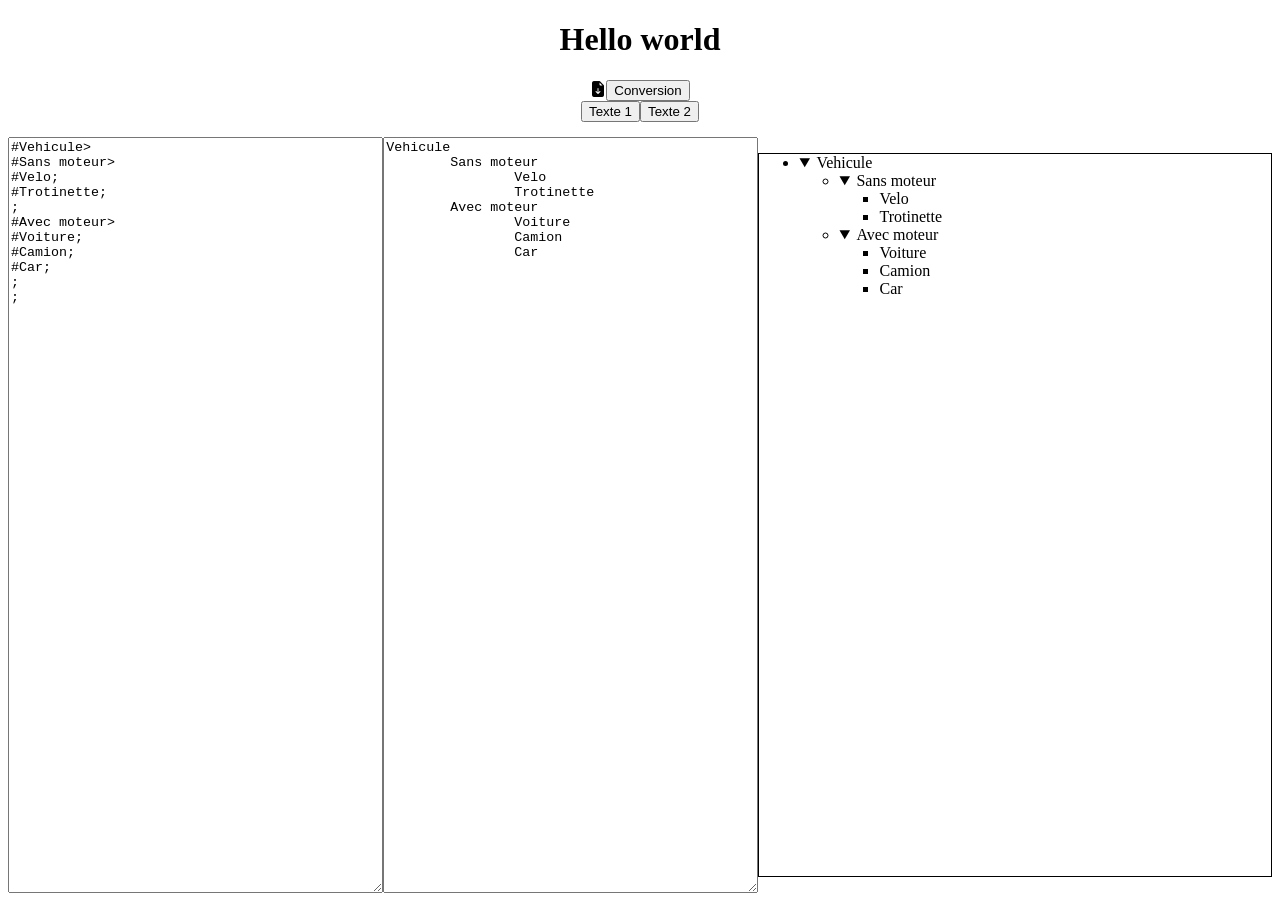
==== project/www/index.html @ 8016bce4 "prog def" ====
<!DOCTYPE html>
 <html lang="en">
 <head>
    <meta charset="UTF-8">
    <meta name="viewport" content="width=device-width, initial-scale=1.0">
    <title>Document</title>
    <link rel="stylesheet" href="https://cdn.jsdelivr.net/npm/bootstrap-icons@1.10.5/font/bootstrap-icons.css">
    <link rel="stylesheet" href="./style.css">
 </head>
 <body>
    <h1>Hello world</h1>
    <input type="file" name="file" id="file">
    <div id="button"><label for="file"><i class="bi bi-file-earmark-arrow-down-fill"></i></label><input type="button" id="conversion" value="Conversion"></div>
    <div id="button_txt"><input type="button" id="text_1" value="Texte 1"><input type="button" id="text_2" value="Texte 2"></div>
    <div id="allTxt">
        <textarea name="testDef" id="testDef" cols="50" rows="50"></textarea>
        <textarea name="test" id="test" cols="50" rows="50"></textarea>
        <ul class="tree">
        </ul>
    </div>
    <script src="./LoadTxtAbor.js"></script>
    <script src="./loadTxtArea.js"></script>
    <script src="./load_file_upload.js"></script>
    <script src="./le_fetch.js"></script>
    <script src="./load_file_serv.js"></script>
    <script src="./choix_text.js"></script>
 </body>
 </html>
---- project/www/style.css ----
body {
    text-align: center;
}
input[type="file"] {
  display: none;
}
#allTxt {
    margin-top:15px;
}
ul {
    text-align: left;
}
.tree {
    width: 530px;
    border: black 1px solid;
}
#allTxt {
    display: flex;
    justify-content: center;
}
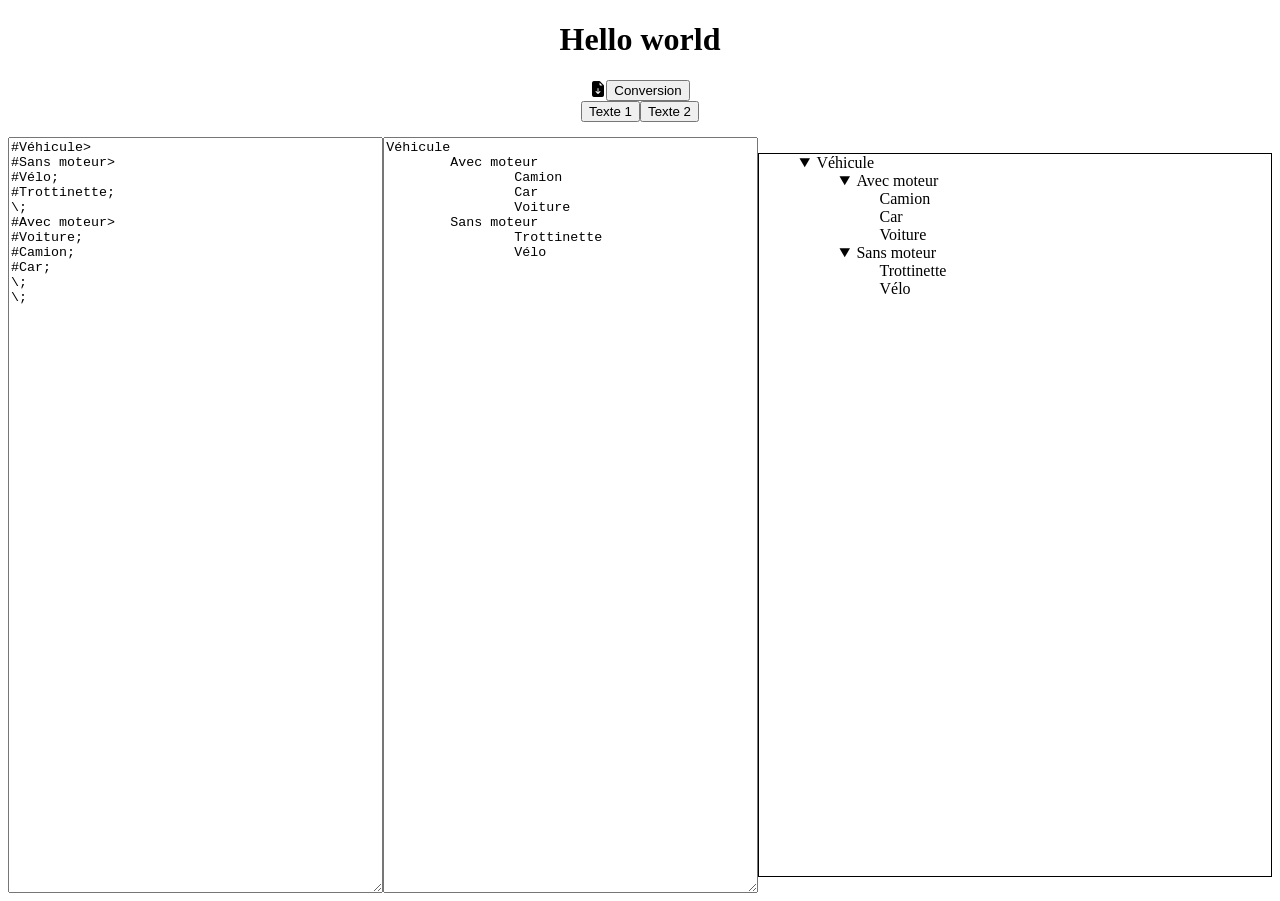
==== commit 1086a423: "organisation alphabétique" ====
--- a/project/www/index.html
+++ b/project/www/index.html
@@ -1,28 +1,43 @@
- <!DOCTYPE html>
- <html lang="en">
- <head>
-    <meta charset="UTF-8">
-    <meta name="viewport" content="width=device-width, initial-scale=1.0">
+<!DOCTYPE html>
+<html lang="en">
+  <head>
+    <meta charset="UTF-8" />
+    <meta name="viewport" content="width=device-width, initial-scale=1.0" />
     <title>Document</title>
-    <link rel="stylesheet" href="https://cdn.jsdelivr.net/npm/bootstrap-icons@1.10.5/font/bootstrap-icons.css">
-    <link rel="stylesheet" href="./style.css">
- </head>
- <body>
+    <link
+      rel="stylesheet"
+      href="https://cdn.jsdelivr.net/npm/bootstrap-icons@1.10.5/font/bootstrap-icons.css"
+    />
+    <link rel="stylesheet" href="./style.css" />
+  </head>
+  <body>
     <h1>Hello world</h1>
-    <input type="file" name="file" id="file">
-    <div id="button"><label for="file"><i class="bi bi-file-earmark-arrow-down-fill"></i></label><input type="button" id="conversion" value="Conversion"></div>
-    <div id="button_txt"><input type="button" id="text_1" value="Texte 1"><input type="button" id="text_2" value="Texte 2"></div>
+    <input type="file" name="file" id="file" />
+    <div id="button">
+      <label for="file"
+        ><i class="bi bi-file-earmark-arrow-down-fill"></i></label
+      ><input type="button" id="conversion" value="Conversion" />
+    </div>
+    <div id="button_txt">
+      <input type="button" id="text_1" value="Texte 1" /><input
+        type="button"
+        id="text_2"
+        value="Texte 2"
+      />
+    </div>
     <div id="allTxt">
-        <textarea name="testDef" id="testDef" cols="50" rows="50"></textarea>
-        <textarea name="test" id="test" cols="50" rows="50"></textarea>
-        <ul class="tree">
-        </ul>
+      <textarea name="testDef" id="testDef" cols="50" rows="50"></textarea>
+      <textarea name="test" id="test" cols="50" rows="50"></textarea>
+      <ul class="tree"></ul>
     </div>
-    <script src="./LoadTxtAbor.js"></script>
-    <script src="./loadTxtArea.js"></script>
-    <script src="./load_file_upload.js"></script>
-    <script src="./le_fetch.js"></script>
-    <script src="./load_file_serv.js"></script>
-    <script src="./choix_text.js"></script>
- </body>
- </html>
+    <script src="./js/varMain.js"></script>
+    <script src="./js/LoadTxtAbor.js"></script>
+    <script src="./js/loadTxtArea.js"></script>
+    <script src="./js/loadTxtAll.js"></script>
+    <script src="./js/load_file_upload.js"></script>
+    <script src="./js/le_fetch.js"></script>
+    <script src="./js/load_file_serv.js"></script>
+    <script src="./js/choix_text.js"></script>
+    <script src="./js/conversion.js"></script>
+  </body>
+</html>
--- a/project/www/style.css
+++ b/project/www/style.css
@@ -9,6 +9,7 @@
 }
 ul {
     text-align: left;
+    list-style-type: none;
 }
 .tree {
     width: 530px;
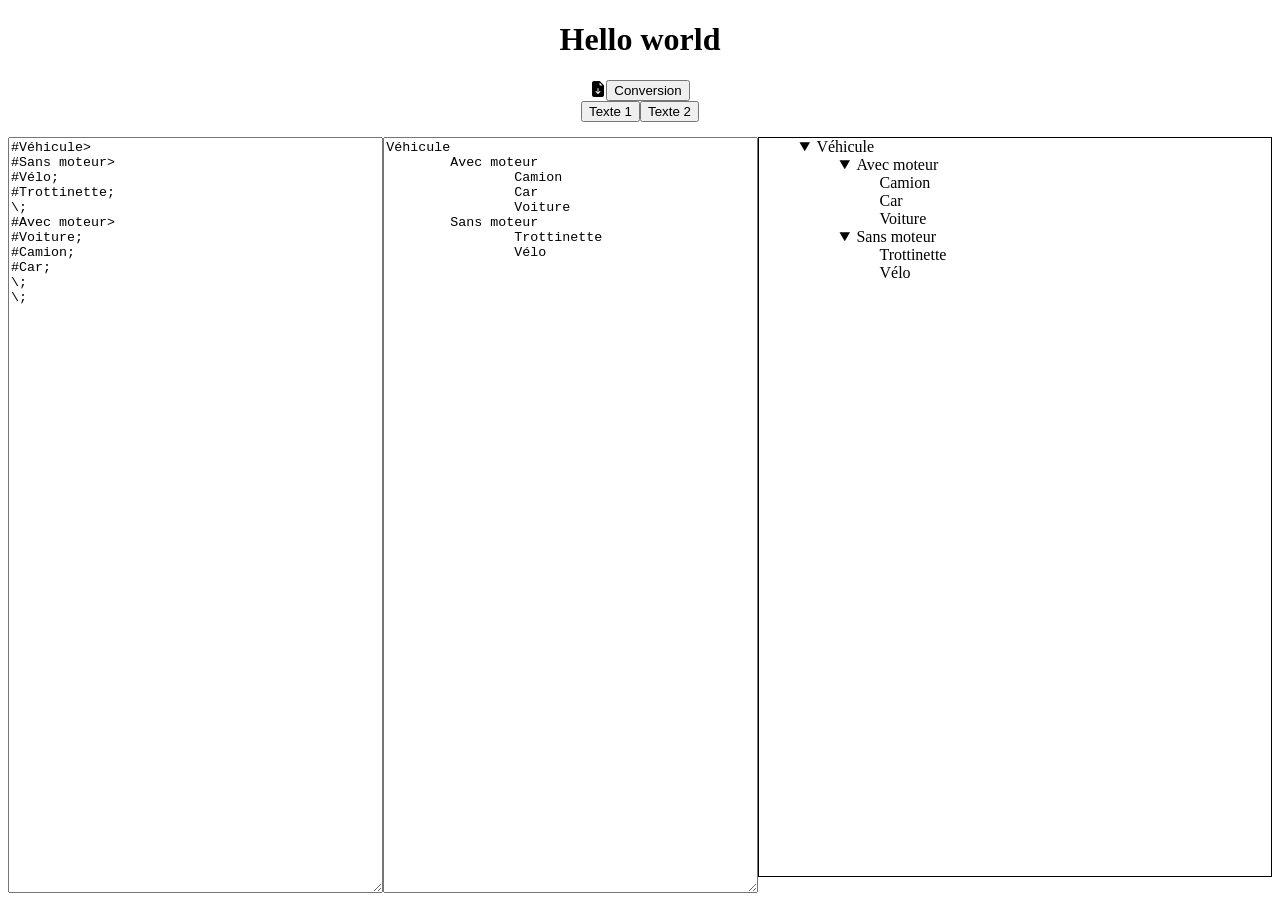
==== commit aea62692: "petite modif" ====
--- a/project/www/index.html
+++ b/project/www/index.html
@@ -4,6 +4,7 @@
     <meta charset="UTF-8" />
     <meta name="viewport" content="width=device-width, initial-scale=1.0" />
     <title>Document</title>
+    <link rel="icon" href="favicon.ico" />
     <link
       rel="stylesheet"
       href="https://cdn.jsdelivr.net/npm/bootstrap-icons@1.10.5/font/bootstrap-icons.css"
--- a/project/www/style.css
+++ b/project/www/style.css
@@ -14,6 +14,7 @@
 .tree {
     width: 530px;
     border: black 1px solid;
+    margin-top: 0px;
 }
 #allTxt {
     display: flex;
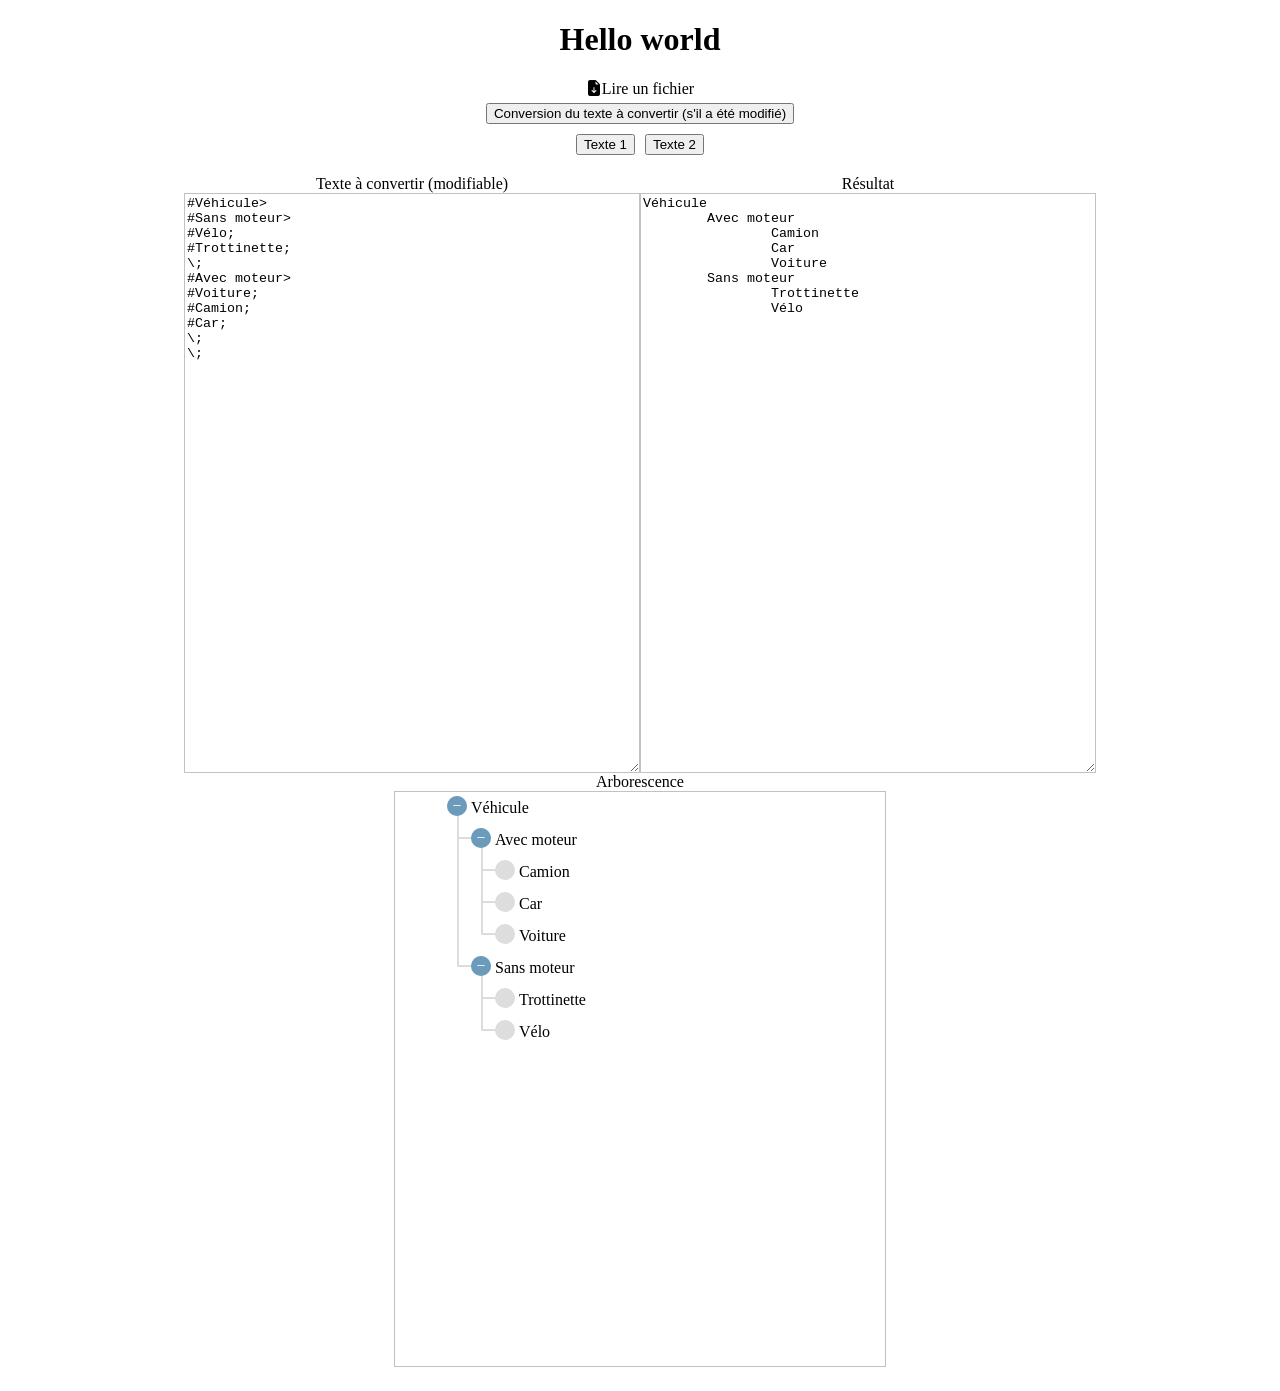
==== commit fb662502: "mini modif" ====
--- a/project/www/index.html
+++ b/project/www/index.html
@@ -9,15 +9,16 @@
       rel="stylesheet"
       href="https://cdn.jsdelivr.net/npm/bootstrap-icons@1.10.5/font/bootstrap-icons.css"
     />
-    <link rel="stylesheet" href="./style.css" />
+    <link rel="stylesheet" href="./css/style.css" />
+    <link rel="stylesheet" href="./css/treeAboresc.css" />
   </head>
   <body>
     <h1>Hello world</h1>
     <input type="file" name="file" id="file" />
     <div id="button">
-      <label for="file"
-        ><i class="bi bi-file-earmark-arrow-down-fill"></i></label
-      ><input type="button" id="conversion" value="Conversion" />
+      <label id="label-file" for="file"
+        ><i class="bi bi-file-earmark-arrow-down-fill"></i>Lire un fichier</label
+      ><br><input type="button" id="conversion" value="Conversion du texte à convertir (s'il a été modifié)" />
     </div>
     <div id="button_txt">
       <input type="button" id="text_1" value="Texte 1" /><input
@@ -27,9 +28,9 @@
       />
     </div>
     <div id="allTxt">
-      <textarea name="testDef" id="testDef" cols="50" rows="50"></textarea>
-      <textarea name="test" id="test" cols="50" rows="50"></textarea>
-      <ul class="tree"></ul>
+      <div><label>Texte à convertir (modifiable)</label><textarea name="testDef" id="testDef" class="sizeDisplay"></textarea></div>
+      <div><label>Résultat</label><textarea name="test" id="test" class="sizeDisplay" readonly></textarea></div>
+      <div><label>Arborescence</label><ul class="tree sizeDisplay"></ul></div>
     </div>
     <script src="./js/varMain.js"></script>
     <script src="./js/LoadTxtAbor.js"></script>
--- a/project/www/css/style.css
+++ b/project/www/css/style.css
@@ -0,0 +1,46 @@
+body {
+    min-width: 500px;
+    text-align: center;
+}
+
+.sizeDisplay {
+    width: 450px;
+    height: 574px;
+    border: rgba(128, 128, 128, 0.479) 1px solid;
+}
+
+input[type="file"] {
+  display: none;
+}
+
+input[type="button"] {
+    margin: 5px;
+}
+
+#allTxt {
+    margin-top:15px;
+}
+
+ul {
+    text-align: left;
+    list-style-type: none;
+}
+
+.tree {
+    margin-top: 0px;
+}
+
+#allTxt {
+    display: flex;
+    justify-content: center;
+    flex-wrap: wrap;
+}
+
+#allTxt div {
+    display: flex;
+    flex-direction: column;
+}
+
+#label-file:hover {
+    border-bottom:black 2px solid;
+}
--- a/project/www/css/treeAboresc.css
+++ b/project/www/css/treeAboresc.css
@@ -0,0 +1,82 @@
+.tree {
+  --spacing: 1.5rem;
+  --radius: 10px;
+  --marker-bg-default: #ddd;
+  --marker-bg-haschild: #6b9abb;
+  line-height: 2rem;
+}
+
+.tree li {
+  display: block;
+  position: relative;
+  padding-left: calc(2 * var(--spacing) - var(--radius) - 2px);
+}
+
+.tree ul {
+  margin-left: calc(var(--radius) - var(--spacing));
+  padding-left: 0;
+}
+
+.tree ul li {
+  border-left: 2px solid #ddd;
+}
+
+.tree ul li:last-child {
+  border-color: transparent;
+}
+
+.tree ul li::before {
+  content: "";
+  display: block;
+  position: absolute;
+  top: calc(var(--spacing) / -2);
+  left: -2px;
+  width: calc(var(--spacing) + 2px);
+  height: calc(var(--spacing) + 1px);
+  border: solid #ddd;
+  border-width: 0 0 2px 2px;
+}
+
+.tree summary {
+  display: block;
+  cursor: pointer;
+}
+
+.tree summary::marker,
+.tree summary::-webkit-details-marker {
+  display: none;
+}
+
+.tree summary:focus {
+  outline: none;
+}
+
+.tree summary:focus-visible {
+  outline: 1px dotted #000;
+}
+
+.tree li::after,
+.tree summary::before {
+  content: "";
+  display: block;
+  position: absolute;
+  top: calc(var(--spacing) / 2 - var(--radius) + 2px);
+  left: calc(var(--spacing) - var(--radius) - 2px);
+  width: calc(2 * var(--radius));
+  height: calc(2 * var(--radius));
+  border-radius: 50%;
+  background: var(--marker-bg-default);
+}
+
+.tree summary::before {
+  content: "+";
+  z-index: 1;
+  background: var(--marker-bg-haschild);
+  color: #fff;
+  line-height: calc(2 * var(--radius));
+  text-align: center;
+}
+
+.tree details[open] > summary::before {
+  content: "−";
+}
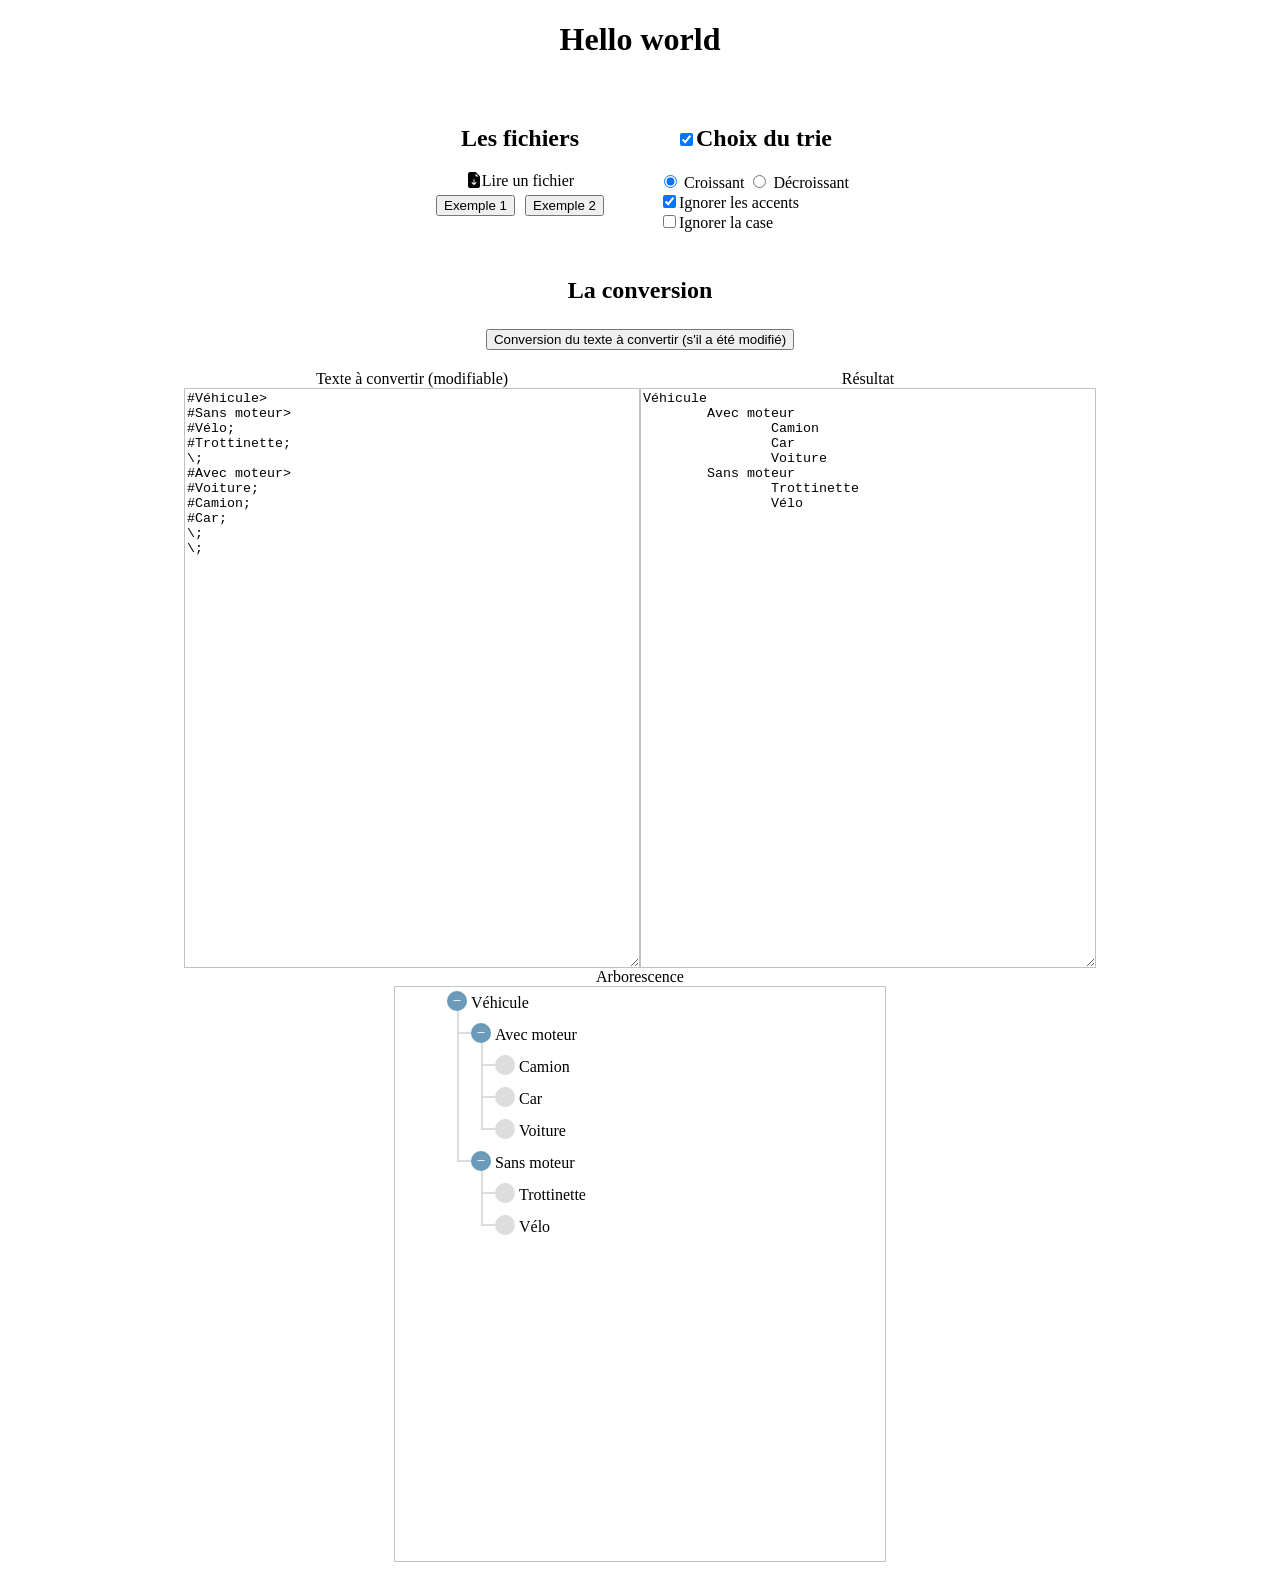
==== commit 88e17684: "amélioration du trie" ====
--- a/project/www/index.html
+++ b/project/www/index.html
@@ -1,45 +1,64 @@
 <!DOCTYPE html>
 <html lang="en">
-  <head>
-    <meta charset="UTF-8" />
-    <meta name="viewport" content="width=device-width, initial-scale=1.0" />
-    <title>Document</title>
-    <link rel="icon" href="favicon.ico" />
-    <link
-      rel="stylesheet"
-      href="https://cdn.jsdelivr.net/npm/bootstrap-icons@1.10.5/font/bootstrap-icons.css"
-    />
-    <link rel="stylesheet" href="./css/style.css" />
-    <link rel="stylesheet" href="./css/treeAboresc.css" />
-  </head>
-  <body>
-    <h1>Hello world</h1>
-    <input type="file" name="file" id="file" />
-    <div id="button">
-      <label id="label-file" for="file"
-        ><i class="bi bi-file-earmark-arrow-down-fill"></i>Lire un fichier</label
-      ><br><input type="button" id="conversion" value="Conversion du texte à convertir (s'il a été modifié)" />
+
+<head>
+  <meta charset="UTF-8" />
+  <meta name="viewport" content="width=device-width, initial-scale=1.0" />
+  <title>Document</title>
+  <link rel="icon" href="favicon.ico" />
+  <link rel="stylesheet" href="https://cdn.jsdelivr.net/npm/bootstrap-icons@1.10.5/font/bootstrap-icons.css" />
+  <link rel="stylesheet" href="./css/style.css" />
+  <link rel="stylesheet" href="./css/treeAboresc.css" />
+</head>
+<body>
+  <h1>Hello world</h1>
+  <div id="config">
+    <div id="all-file">
+      <h2>Les fichiers</h2>
+      <input type="file" name="file" id="file" />
+      <div id="button">
+        <label id="label-file" for="file"><i class="bi bi-file-earmark-arrow-down-fill"></i>Lire un fichier</label>
+      </div>
+      <div id="button_txt">
+        <input type="button" id="text_1" value="Exemple 1" /><input type="button" id="text_2" value="Exemple 2" />
+      </div>
     </div>
-    <div id="button_txt">
-      <input type="button" id="text_1" value="Texte 1" /><input
-        type="button"
-        id="text_2"
-        value="Texte 2"
-      />
+    <div id="choice-trie">
+      <h2><input type="checkbox" name="trieCont" id="trieCont" checked><label for="trieCont">Choix du trie</label></h2>
+      <div>
+        <input type="radio" name="radio" id="ascending" checked />
+        <label for="ascending">Croissant</label>
+        <input type="radio" name="radio" id="descending" />
+        <label for="descending">Décroissant</label>
+      </div>
+      <div id="checkChoice">
+        <div><input type="checkbox" name="accent" id="accent" checked><label for="accent">Ignorer les accents</label></div>
+        <div><input type="checkbox" name="thecase" id="thecase"><label for="thecase">Ignorer la case</label></div>
+      </div>
     </div>
-    <div id="allTxt">
-      <div><label>Texte à convertir (modifiable)</label><textarea name="testDef" id="testDef" class="sizeDisplay"></textarea></div>
-      <div><label>Résultat</label><textarea name="test" id="test" class="sizeDisplay" readonly></textarea></div>
-      <div><label>Arborescence</label><ul class="tree sizeDisplay"></ul></div>
+  </div>
+  <h2>La conversion</h2>
+  <div id="button">
+    <input type="button" id="conversion" value="Conversion du texte à convertir (s'il a été modifié)" />
+  </div>
+  <div id="allTxt">
+    <div><label>Texte à convertir (modifiable)</label><textarea name="testDef" id="testDef"
+        class="sizeDisplay"></textarea></div>
+    <div><label>Résultat</label><textarea name="test" id="test" class="sizeDisplay" readonly></textarea></div>
+    <div><label>Arborescence</label>
+      <ul class="tree sizeDisplay"></ul>
     </div>
-    <script src="./js/varMain.js"></script>
-    <script src="./js/LoadTxtAbor.js"></script>
-    <script src="./js/loadTxtArea.js"></script>
-    <script src="./js/loadTxtAll.js"></script>
-    <script src="./js/load_file_upload.js"></script>
-    <script src="./js/le_fetch.js"></script>
-    <script src="./js/load_file_serv.js"></script>
-    <script src="./js/choix_text.js"></script>
-    <script src="./js/conversion.js"></script>
-  </body>
-</html>
+  </div>
+  <script src="./js/varMain.js"></script>
+  <script src="./js/LoadTxtAbor.js"></script>
+  <script src="./js/loadTxtArea.js"></script>
+  <script src="./js/loadTxtAll.js"></script>
+  <script src="./js/load_file_upload.js"></script>
+  <script src="./js/le_fetch.js"></script>
+  <script src="./js/load_file_serv.js"></script>
+  <script src="./js/choix_text.js"></script>
+  <script src="./js/conversion.js"></script>
+  <script src="./js/choiceTrie.js"></script>
+</body>
+
+</html>
--- a/project/www/css/style.css
+++ b/project/www/css/style.css
@@ -44,3 +44,21 @@
 #label-file:hover {
     border-bottom:black 2px solid;
 }
+
+#label-file {
+    margin-bottom: 15px;
+}
+
+#config {
+  display: flex;
+  justify-content: center;
+}
+
+#all-file,
+#choice-trie {
+  margin: 25px;
+}
+
+#checkChoice {
+  text-align: left;
+}
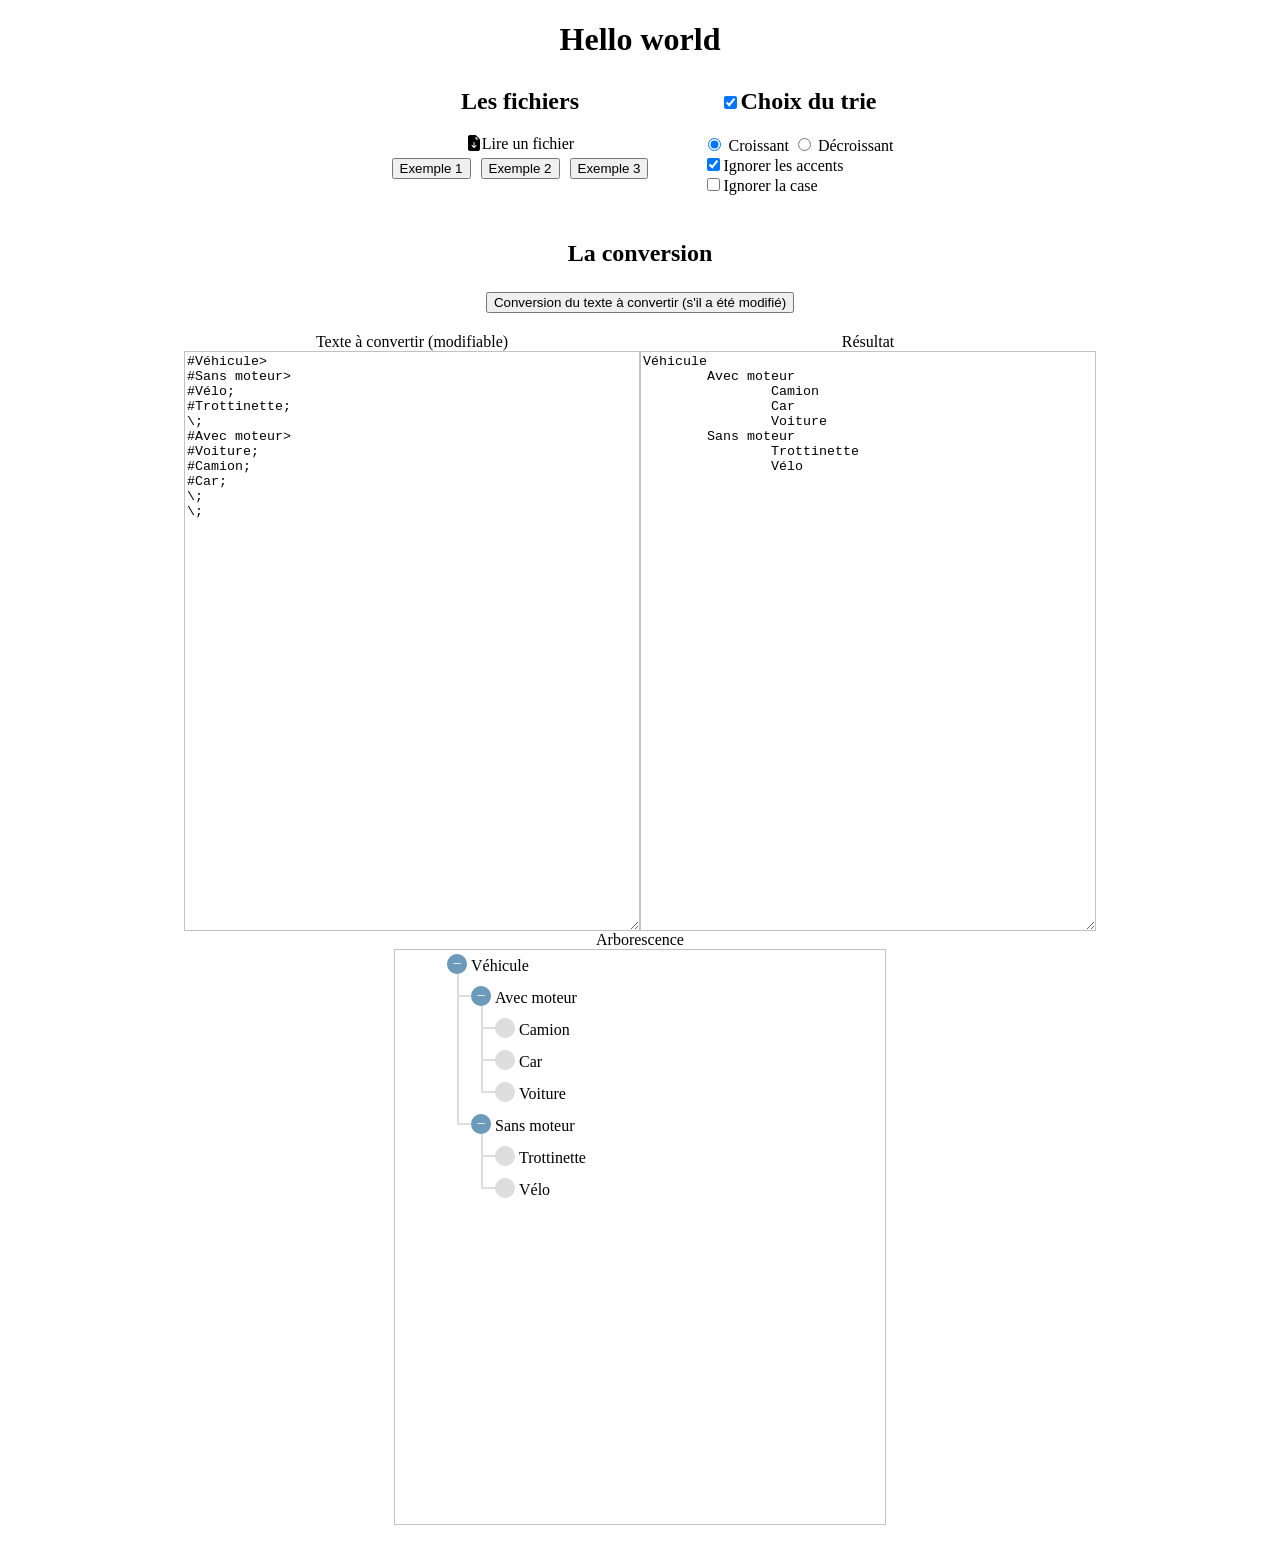
==== commit c9fb8ccc: "Update index.html" ====
--- a/project/www/index.html
+++ b/project/www/index.html
@@ -20,7 +20,7 @@
         <label id="label-file" for="file"><i class="bi bi-file-earmark-arrow-down-fill"></i>Lire un fichier</label>
       </div>
       <div id="button_txt">
-        <input type="button" id="text_1" value="Exemple 1" /><input type="button" id="text_2" value="Exemple 2" />
+        <input type="button" id="text_1" value="Exemple 1" /><input type="button" id="text_2" value="Exemple 2" /><input type="button" id="text_3" value="Exemple 3" />
       </div>
     </div>
     <div id="choice-trie">
@@ -61,4 +61,4 @@
   <script src="./js/choiceTrie.js"></script>
 </body>
 
-</html>+</html>
--- a/project/www/css/style.css
+++ b/project/www/css/style.css
@@ -62,3 +62,7 @@
 #checkChoice {
   text-align: left;
 }
+
+h1 {
+    margin-bottom: -15px;
+}
